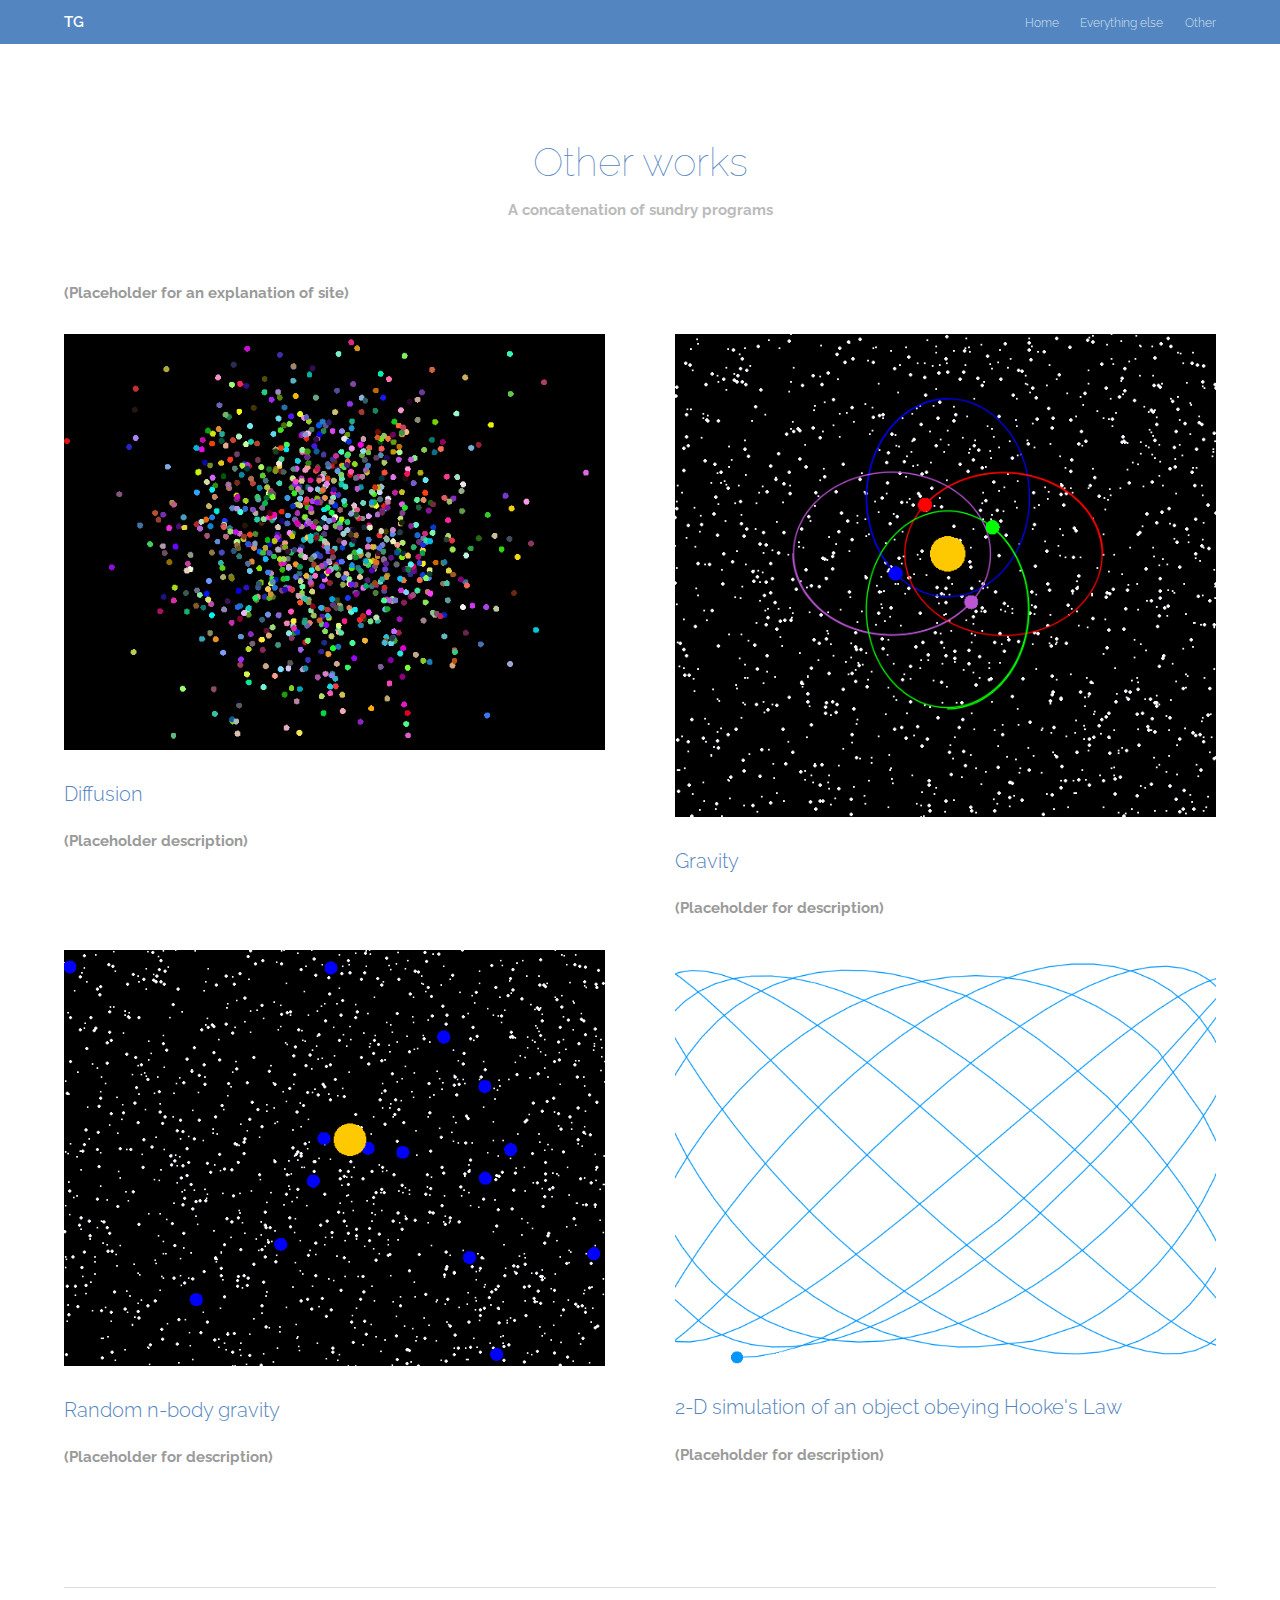
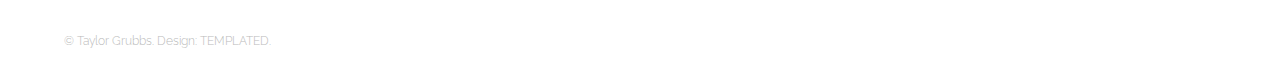
==== All.html @ 2d20ac69 "Initial commit after changing username" ====
<!DOCTYPE HTML>
<!--
	Theory by TEMPLATED
	templated.co @templatedco
	Released for free under the Creative Commons Attribution 3.0 license (templated.co/license)
-->
<html>
	<head>
		<title>TG</title>
		<meta charset="utf-8" />
		<meta name="viewport" content="width=device-width, initial-scale=1" />
		<link rel="stylesheet" href="assets/css/main.css" />
	</head>
	<body class="subpage">

		<!-- Header -->
			<header id="header">
				<div class="inner">
					<a href="index.html" class="logo">TG</a>
					<nav id="nav">
						<a href="index.html">Home</a>
						<a href="All.html">Everything else</a>
						<a href="elements.html">Other</a>
					</nav>
					<a href="#navPanel" class="navPanelToggle"><span class="fa fa-bars"></span></a>
				</div>
			</header>

		<!-- Three -->
			<section id="three" class="wrapper">
				<div class="inner">
					<header class="align-center">
						<h2>Other works</h2>
						<p>A concatenation of sundry programs</p>
					</header>
					<p>(Placeholder for an explanation of site)</p>
					<div class="flex flex-2">
						<article>
							<div class="image fit">
								<a href="diffusion/diffusion.html">
								<img src="images/diffusion.png" alt="Pic 01" />
								</a>
							</div>
							<header>
								<h3>Diffusion</h3>
							</header>
							<p>(Placeholder description)</p>
						</article>
						<article>
							<div class="image fit">
								<a href="gravity/gravity.html">
								<img src="images/gravity.png" alt="Pic 02" />
								</a>
							</div>
							<header>
								<h3>Gravity</h3>
							</header>
							<p>(Placeholder for description)</p>
						</article>
						<article>
							<div class="image fit">
								<a href="gravityV2/gravityV2.html">
								<img src="images/gravityV2.png" alt="Pic 02" />
								</a>
							</div>
							<header>
								<h3>Random n-body gravity</h3>
							</header>
							<p>(Placeholder for description)</p>
						</article>
						<article>
							<div class="image fit">
								<a href="spring/spring.html">
								<img src="images/spring.png" />
								</a>
							</div>
							<header>
								<h3>2-D simulation of an object obeying Hooke's Law</h3>
							</header>
							<p>(Placeholder for description)</p>
						</article>
					</div>
				</div>
			</section>

		<!-- Footer -->
			<footer id="footer">
				<div class="inner">
					<div class="flex">
						<div class="copyright">
							&copy; Taylor Grubbs. Design: <a href="https://templated.co">TEMPLATED</a>.
						</div>
					</div>
				</div>
			</footer>

		<!-- Scripts -->
			<script src="assets/js/jquery.min.js"></script>
			<script src="assets/js/skel.min.js"></script>
			<script src="assets/js/util.js"></script>
			<script src="assets/js/main.js"></script>

	</body>
</html>
---- assets/css/main.css ----
@charset "UTF-8";
@import url(font-awesome.min.css);
@import "https://fonts.googleapis.com/css?family=Raleway:100,300,600";

/*
	Theory by TEMPLATED
	templated.co @templatedco
	Released for free under the Creative Commons Attribution 3.0 license (templated.co/license)
*/

/* Reset */

	html, body, div, span, applet, object, iframe, h1, h2, h3, h4, h5, h6, p, blockquote, pre, a, abbr, acronym, address, big, cite, code, del, dfn, em, img, ins, kbd, q, s, samp, small, strike, strong, sub, sup, tt, var, b, u, i, center, dl, dt, dd, ol, ul, li, fieldset, form, label, legend, table, caption, tbody, tfoot, thead, tr, th, td, article, aside, canvas, details, embed, figure, figcaption, footer, header, hgroup, menu, nav, output, ruby, section, summary, time, mark, audio, video {
		margin: 0;
		padding: 0;
		border: 0;
		font-size: 100%;
		font: inherit;
		vertical-align: baseline;
	}

	article, aside, details, figcaption, figure, footer, header, hgroup, menu, nav, section {
		display: block;
	}

	body {
		line-height: 1;
	}

	ol, ul {
		list-style: none;
	}

	blockquote, q {
		quotes: none;
	}

	blockquote:before, blockquote:after, q:before, q:after {
		content: '';
		content: none;
	}

	table {
		border-collapse: collapse;
		border-spacing: 0;
	}

	body {
		-webkit-text-size-adjust: none;
	}

/* Box Model */

	*, *:before, *:after {
		-moz-box-sizing: border-box;
		-webkit-box-sizing: border-box;
		box-sizing: border-box;
	}

/* Containers */

	.container {
		margin-left: auto;
		margin-right: auto;
	}

	.container.\31 25\25 {
		width: 100%;
		max-width: 100em;
		min-width: 80em;
	}

	.container.\37 5\25 {
		width: 60em;
	}

	.container.\35 0\25 {
		width: 40em;
	}

	.container.\32 5\25 {
		width: 20em;
	}

	.container {
		width: 80em;
	}

	@media screen and (max-width: 1680px) {

		.container.\31 25\25 {
			width: 100%;
			max-width: 100em;
			min-width: 80em;
		}

		.container.\37 5\25 {
			width: 60em;
		}

		.container.\35 0\25 {
			width: 40em;
		}

		.container.\32 5\25 {
			width: 20em;
		}

		.container {
			width: 80em;
		}

	}

	@media screen and (max-width: 1280px) {

		.container.\31 25\25 {
			width: 100%;
			max-width: 81.25em;
			min-width: 65em;
		}

		.container.\37 5\25 {
			width: 48.75em;
		}

		.container.\35 0\25 {
			width: 32.5em;
		}

		.container.\32 5\25 {
			width: 16.25em;
		}

		.container {
			width: 65em;
		}

	}

	@media screen and (max-width: 980px) {

		.container.\31 25\25 {
			width: 100%;
			max-width: 112.5%;
			min-width: 90%;
		}

		.container.\37 5\25 {
			width: 67.5%;
		}

		.container.\35 0\25 {
			width: 45%;
		}

		.container.\32 5\25 {
			width: 22.5%;
		}

		.container {
			width: 90%;
		}

	}

	@media screen and (max-width: 736px) {

		.container.\31 25\25 {
			width: 100%;
			max-width: 112.5%;
			min-width: 90%;
		}

		.container.\37 5\25 {
			width: 67.5%;
		}

		.container.\35 0\25 {
			width: 45%;
		}

		.container.\32 5\25 {
			width: 22.5%;
		}

		.container {
			width: 90% !important;
		}

	}

	@media screen and (max-width: 480px) {

		.container.\31 25\25 {
			width: 100%;
			max-width: 112.5%;
			min-width: 90%;
		}

		.container.\37 5\25 {
			width: 67.5%;
		}

		.container.\35 0\25 {
			width: 45%;
		}

		.container.\32 5\25 {
			width: 22.5%;
		}

		.container {
			width: 90% !important;
		}

	}

/* Grid */

	.row {
		border-bottom: solid 1px transparent;
		-moz-box-sizing: border-box;
		-webkit-box-sizing: border-box;
		box-sizing: border-box;
	}

	.row > * {
		float: left;
		-moz-box-sizing: border-box;
		-webkit-box-sizing: border-box;
		box-sizing: border-box;
	}

	.row:after, .row:before {
		content: '';
		display: block;
		clear: both;
		height: 0;
	}

	.row.uniform > * > :first-child {
		margin-top: 0;
	}

	.row.uniform > * > :last-child {
		margin-bottom: 0;
	}

	.row.\30 \25 > * {
		padding: 0 0 0 0em;
	}

	.row.\30 \25 {
		margin: 0 0 -1px 0em;
	}

	.row.uniform.\30 \25 > * {
		padding: 0em 0 0 0em;
	}

	.row.uniform.\30 \25 {
		margin: 0em 0 -1px 0em;
	}

	.row > * {
		padding: 0 0 0 2em;
	}

	.row {
		margin: 0 0 -1px -2em;
	}

	.row.uniform > * {
		padding: 2em 0 0 2em;
	}

	.row.uniform {
		margin: -2em 0 -1px -2em;
	}

	.row.\32 00\25 > * {
		padding: 0 0 0 4em;
	}

	.row.\32 00\25 {
		margin: 0 0 -1px -4em;
	}

	.row.uniform.\32 00\25 > * {
		padding: 4em 0 0 4em;
	}

	.row.uniform.\32 00\25 {
		margin: -4em 0 -1px -4em;
	}

	.row.\31 50\25 > * {
		padding: 0 0 0 3em;
	}

	.row.\31 50\25 {
		margin: 0 0 -1px -3em;
	}

	.row.uniform.\31 50\25 > * {
		padding: 3em 0 0 3em;
	}

	.row.uniform.\31 50\25 {
		margin: -3em 0 -1px -3em;
	}

	.row.\35 0\25 > * {
		padding: 0 0 0 1em;
	}

	.row.\35 0\25 {
		margin: 0 0 -1px -1em;
	}

	.row.uniform.\35 0\25 > * {
		padding: 1em 0 0 1em;
	}

	.row.uniform.\35 0\25 {
		margin: -1em 0 -1px -1em;
	}

	.row.\32 5\25 > * {
		padding: 0 0 0 0.5em;
	}

	.row.\32 5\25 {
		margin: 0 0 -1px -0.5em;
	}

	.row.uniform.\32 5\25 > * {
		padding: 0.5em 0 0 0.5em;
	}

	.row.uniform.\32 5\25 {
		margin: -0.5em 0 -1px -0.5em;
	}

	.\31 2u, .\31 2u\24 {
		width: 100%;
		clear: none;
		margin-left: 0;
	}

	.\31 1u, .\31 1u\24 {
		width: 91.6666666667%;
		clear: none;
		margin-left: 0;
	}

	.\31 0u, .\31 0u\24 {
		width: 83.3333333333%;
		clear: none;
		margin-left: 0;
	}

	.\39 u, .\39 u\24 {
		width: 75%;
		clear: none;
		margin-left: 0;
	}

	.\38 u, .\38 u\24 {
		width: 66.6666666667%;
		clear: none;
		margin-left: 0;
	}

	.\37 u, .\37 u\24 {
		width: 58.3333333333%;
		clear: none;
		margin-left: 0;
	}

	.\36 u, .\36 u\24 {
		width: 50%;
		clear: none;
		margin-left: 0;
	}

	.\35 u, .\35 u\24 {
		width: 41.6666666667%;
		clear: none;
		margin-left: 0;
	}

	.\34 u, .\34 u\24 {
		width: 33.3333333333%;
		clear: none;
		margin-left: 0;
	}

	.\33 u, .\33 u\24 {
		width: 25%;
		clear: none;
		margin-left: 0;
	}

	.\32 u, .\32 u\24 {
		width: 16.6666666667%;
		clear: none;
		margin-left: 0;
	}

	.\31 u, .\31 u\24 {
		width: 8.3333333333%;
		clear: none;
		margin-left: 0;
	}

	.\31 2u\24 + *,
	.\31 1u\24 + *,
	.\31 0u\24 + *,
	.\39 u\24 + *,
	.\38 u\24 + *,
	.\37 u\24 + *,
	.\36 u\24 + *,
	.\35 u\24 + *,
	.\34 u\24 + *,
	.\33 u\24 + *,
	.\32 u\24 + *,
	.\31 u\24 + * {
		clear: left;
	}

	.\-11u {
		margin-left: 91.66667%;
	}

	.\-10u {
		margin-left: 83.33333%;
	}

	.\-9u {
		margin-left: 75%;
	}

	.\-8u {
		margin-left: 66.66667%;
	}

	.\-7u {
		margin-left: 58.33333%;
	}

	.\-6u {
		margin-left: 50%;
	}

	.\-5u {
		margin-left: 41.66667%;
	}

	.\-4u {
		margin-left: 33.33333%;
	}

	.\-3u {
		margin-left: 25%;
	}

	.\-2u {
		margin-left: 16.66667%;
	}

	.\-1u {
		margin-left: 8.33333%;
	}

	@media screen and (max-width: 1680px) {

		.row > * {
			padding: 0 0 0 2em;
		}

		.row {
			margin: 0 0 -1px -2em;
		}

		.row.uniform > * {
			padding: 2em 0 0 2em;
		}

		.row.uniform {
			margin: -2em 0 -1px -2em;
		}

		.row.\32 00\25 > * {
			padding: 0 0 0 4em;
		}

		.row.\32 00\25 {
			margin: 0 0 -1px -4em;
		}

		.row.uniform.\32 00\25 > * {
			padding: 4em 0 0 4em;
		}

		.row.uniform.\32 00\25 {
			margin: -4em 0 -1px -4em;
		}

		.row.\31 50\25 > * {
			padding: 0 0 0 3em;
		}

		.row.\31 50\25 {
			margin: 0 0 -1px -3em;
		}

		.row.uniform.\31 50\25 > * {
			padding: 3em 0 0 3em;
		}

		.row.uniform.\31 50\25 {
			margin: -3em 0 -1px -3em;
		}

		.row.\35 0\25 > * {
			padding: 0 0 0 1em;
		}

		.row.\35 0\25 {
			margin: 0 0 -1px -1em;
		}

		.row.uniform.\35 0\25 > * {
			padding: 1em 0 0 1em;
		}

		.row.uniform.\35 0\25 {
			margin: -1em 0 -1px -1em;
		}

		.row.\32 5\25 > * {
			padding: 0 0 0 0.5em;
		}

		.row.\32 5\25 {
			margin: 0 0 -1px -0.5em;
		}

		.row.uniform.\32 5\25 > * {
			padding: 0.5em 0 0 0.5em;
		}

		.row.uniform.\32 5\25 {
			margin: -0.5em 0 -1px -0.5em;
		}

		.\31 2u\28xlarge\29, .\31 2u\24\28xlarge\29 {
			width: 100%;
			clear: none;
			margin-left: 0;
		}

		.\31 1u\28xlarge\29, .\31 1u\24\28xlarge\29 {
			width: 91.6666666667%;
			clear: none;
			margin-left: 0;
		}

		.\31 0u\28xlarge\29, .\31 0u\24\28xlarge\29 {
			width: 83.3333333333%;
			clear: none;
			margin-left: 0;
		}

		.\39 u\28xlarge\29, .\39 u\24\28xlarge\29 {
			width: 75%;
			clear: none;
			margin-left: 0;
		}

		.\38 u\28xlarge\29, .\38 u\24\28xlarge\29 {
			width: 66.6666666667%;
			clear: none;
			margin-left: 0;
		}

		.\37 u\28xlarge\29, .\37 u\24\28xlarge\29 {
			width: 58.3333333333%;
			clear: none;
			margin-left: 0;
		}

		.\36 u\28xlarge\29, .\36 u\24\28xlarge\29 {
			width: 50%;
			clear: none;
			margin-left: 0;
		}

		.\35 u\28xlarge\29, .\35 u\24\28xlarge\29 {
			width: 41.6666666667%;
			clear: none;
			margin-left: 0;
		}

		.\34 u\28xlarge\29, .\34 u\24\28xlarge\29 {
			width: 33.3333333333%;
			clear: none;
			margin-left: 0;
		}

		.\33 u\28xlarge\29, .\33 u\24\28xlarge\29 {
			width: 25%;
			clear: none;
			margin-left: 0;
		}

		.\32 u\28xlarge\29, .\32 u\24\28xlarge\29 {
			width: 16.6666666667%;
			clear: none;
			margin-left: 0;
		}

		.\31 u\28xlarge\29, .\31 u\24\28xlarge\29 {
			width: 8.3333333333%;
			clear: none;
			margin-left: 0;
		}

		.\31 2u\24\28xlarge\29 + *,
		.\31 1u\24\28xlarge\29 + *,
		.\31 0u\24\28xlarge\29 + *,
		.\39 u\24\28xlarge\29 + *,
		.\38 u\24\28xlarge\29 + *,
		.\37 u\24\28xlarge\29 + *,
		.\36 u\24\28xlarge\29 + *,
		.\35 u\24\28xlarge\29 + *,
		.\34 u\24\28xlarge\29 + *,
		.\33 u\24\28xlarge\29 + *,
		.\32 u\24\28xlarge\29 + *,
		.\31 u\24\28xlarge\29 + * {
			clear: left;
		}

		.\-11u\28xlarge\29 {
			margin-left: 91.66667%;
		}

		.\-10u\28xlarge\29 {
			margin-left: 83.33333%;
		}

		.\-9u\28xlarge\29 {
			margin-left: 75%;
		}

		.\-8u\28xlarge\29 {
			margin-left: 66.66667%;
		}

		.\-7u\28xlarge\29 {
			margin-left: 58.33333%;
		}

		.\-6u\28xlarge\29 {
			margin-left: 50%;
		}

		.\-5u\28xlarge\29 {
			margin-left: 41.66667%;
		}

		.\-4u\28xlarge\29 {
			margin-left: 33.33333%;
		}

		.\-3u\28xlarge\29 {
			margin-left: 25%;
		}

		.\-2u\28xlarge\29 {
			margin-left: 16.66667%;
		}

		.\-1u\28xlarge\29 {
			margin-left: 8.33333%;
		}

	}

	@media screen and (max-width: 1280px) {

		.row > * {
			padding: 0 0 0 1.5em;
		}

		.row {
			margin: 0 0 -1px -1.5em;
		}

		.row.uniform > * {
			padding: 1.5em 0 0 1.5em;
		}

		.row.uniform {
			margin: -1.5em 0 -1px -1.5em;
		}

		.row.\32 00\25 > * {
			padding: 0 0 0 3em;
		}

		.row.\32 00\25 {
			margin: 0 0 -1px -3em;
		}

		.row.uniform.\32 00\25 > * {
			padding: 3em 0 0 3em;
		}

		.row.uniform.\32 00\25 {
			margin: -3em 0 -1px -3em;
		}

		.row.\31 50\25 > * {
			padding: 0 0 0 2.25em;
		}

		.row.\31 50\25 {
			margin: 0 0 -1px -2.25em;
		}

		.row.uniform.\31 50\25 > * {
			padding: 2.25em 0 0 2.25em;
		}

		.row.uniform.\31 50\25 {
			margin: -2.25em 0 -1px -2.25em;
		}

		.row.\35 0\25 > * {
			padding: 0 0 0 0.75em;
		}

		.row.\35 0\25 {
			margin: 0 0 -1px -0.75em;
		}

		.row.uniform.\35 0\25 > * {
			padding: 0.75em 0 0 0.75em;
		}

		.row.uniform.\35 0\25 {
			margin: -0.75em 0 -1px -0.75em;
		}

		.row.\32 5\25 > * {
			padding: 0 0 0 0.375em;
		}

		.row.\32 5\25 {
			margin: 0 0 -1px -0.375em;
		}

		.row.uniform.\32 5\25 > * {
			padding: 0.375em 0 0 0.375em;
		}

		.row.uniform.\32 5\25 {
			margin: -0.375em 0 -1px -0.375em;
		}

		.\31 2u\28large\29, .\31 2u\24\28large\29 {
			width: 100%;
			clear: none;
			margin-left: 0;
		}

		.\31 1u\28large\29, .\31 1u\24\28large\29 {
			width: 91.6666666667%;
			clear: none;
			margin-left: 0;
		}

		.\31 0u\28large\29, .\31 0u\24\28large\29 {
			width: 83.3333333333%;
			clear: none;
			margin-left: 0;
		}

		.\39 u\28large\29, .\39 u\24\28large\29 {
			width: 75%;
			clear: none;
			margin-left: 0;
		}

		.\38 u\28large\29, .\38 u\24\28large\29 {
			width: 66.6666666667%;
			clear: none;
			margin-left: 0;
		}

		.\37 u\28large\29, .\37 u\24\28large\29 {
			width: 58.3333333333%;
			clear: none;
			margin-left: 0;
		}

		.\36 u\28large\29, .\36 u\24\28large\29 {
			width: 50%;
			clear: none;
			margin-left: 0;
		}

		.\35 u\28large\29, .\35 u\24\28large\29 {
			width: 41.6666666667%;
			clear: none;
			margin-left: 0;
		}

		.\34 u\28large\29, .\34 u\24\28large\29 {
			width: 33.3333333333%;
			clear: none;
			margin-left: 0;
		}

		.\33 u\28large\29, .\33 u\24\28large\29 {
			width: 25%;
			clear: none;
			margin-left: 0;
		}

		.\32 u\28large\29, .\32 u\24\28large\29 {
			width: 16.6666666667%;
			clear: none;
			margin-left: 0;
		}

		.\31 u\28large\29, .\31 u\24\28large\29 {
			width: 8.3333333333%;
			clear: none;
			margin-left: 0;
		}

		.\31 2u\24\28large\29 + *,
		.\31 1u\24\28large\29 + *,
		.\31 0u\24\28large\29 + *,
		.\39 u\24\28large\29 + *,
		.\38 u\24\28large\29 + *,
		.\37 u\24\28large\29 + *,
		.\36 u\24\28large\29 + *,
		.\35 u\24\28large\29 + *,
		.\34 u\24\28large\29 + *,
		.\33 u\24\28large\29 + *,
		.\32 u\24\28large\29 + *,
		.\31 u\24\28large\29 + * {
			clear: left;
		}

		.\-11u\28large\29 {
			margin-left: 91.66667%;
		}

		.\-10u\28large\29 {
			margin-left: 83.33333%;
		}

		.\-9u\28large\29 {
			margin-left: 75%;
		}

		.\-8u\28large\29 {
			margin-left: 66.66667%;
		}

		.\-7u\28large\29 {
			margin-left: 58.33333%;
		}

		.\-6u\28large\29 {
			margin-left: 50%;
		}

		.\-5u\28large\29 {
			margin-left: 41.66667%;
		}

		.\-4u\28large\29 {
			margin-left: 33.33333%;
		}

		.\-3u\28large\29 {
			margin-left: 25%;
		}

		.\-2u\28large\29 {
			margin-left: 16.66667%;
		}

		.\-1u\28large\29 {
			margin-left: 8.33333%;
		}

	}

	@media screen and (max-width: 980px) {

		.row > * {
			padding: 0 0 0 1.5em;
		}

		.row {
			margin: 0 0 -1px -1.5em;
		}

		.row.uniform > * {
			padding: 1.5em 0 0 1.5em;
		}

		.row.uniform {
			margin: -1.5em 0 -1px -1.5em;
		}

		.row.\32 00\25 > * {
			padding: 0 0 0 3em;
		}

		.row.\32 00\25 {
			margin: 0 0 -1px -3em;
		}

		.row.uniform.\32 00\25 > * {
			padding: 3em 0 0 3em;
		}

		.row.uniform.\32 00\25 {
			margin: -3em 0 -1px -3em;
		}

		.row.\31 50\25 > * {
			padding: 0 0 0 2.25em;
		}

		.row.\31 50\25 {
			margin: 0 0 -1px -2.25em;
		}

		.row.uniform.\31 50\25 > * {
			padding: 2.25em 0 0 2.25em;
		}

		.row.uniform.\31 50\25 {
			margin: -2.25em 0 -1px -2.25em;
		}

		.row.\35 0\25 > * {
			padding: 0 0 0 0.75em;
		}

		.row.\35 0\25 {
			margin: 0 0 -1px -0.75em;
		}

		.row.uniform.\35 0\25 > * {
			padding: 0.75em 0 0 0.75em;
		}

		.row.uniform.\35 0\25 {
			margin: -0.75em 0 -1px -0.75em;
		}

		.row.\32 5\25 > * {
			padding: 0 0 0 0.375em;
		}

		.row.\32 5\25 {
			margin: 0 0 -1px -0.375em;
		}

		.row.uniform.\32 5\25 > * {
			padding: 0.375em 0 0 0.375em;
		}

		.row.uniform.\32 5\25 {
			margin: -0.375em 0 -1px -0.375em;
		}

		.\31 2u\28medium\29, .\31 2u\24\28medium\29 {
			width: 100%;
			clear: none;
			margin-left: 0;
		}

		.\31 1u\28medium\29, .\31 1u\24\28medium\29 {
			width: 91.6666666667%;
			clear: none;
			margin-left: 0;
		}

		.\31 0u\28medium\29, .\31 0u\24\28medium\29 {
			width: 83.3333333333%;
			clear: none;
			margin-left: 0;
		}

		.\39 u\28medium\29, .\39 u\24\28medium\29 {
			width: 75%;
			clear: none;
			margin-left: 0;
		}

		.\38 u\28medium\29, .\38 u\24\28medium\29 {
			width: 66.6666666667%;
			clear: none;
			margin-left: 0;
		}

		.\37 u\28medium\29, .\37 u\24\28medium\29 {
			width: 58.3333333333%;
			clear: none;
			margin-left: 0;
		}

		.\36 u\28medium\29, .\36 u\24\28medium\29 {
			width: 50%;
			clear: none;
			margin-left: 0;
		}

		.\35 u\28medium\29, .\35 u\24\28medium\29 {
			width: 41.6666666667%;
			clear: none;
			margin-left: 0;
		}

		.\34 u\28medium\29, .\34 u\24\28medium\29 {
			width: 33.3333333333%;
			clear: none;
			margin-left: 0;
		}

		.\33 u\28medium\29, .\33 u\24\28medium\29 {
			width: 25%;
			clear: none;
			margin-left: 0;
		}

		.\32 u\28medium\29, .\32 u\24\28medium\29 {
			width: 16.6666666667%;
			clear: none;
			margin-left: 0;
		}

		.\31 u\28medium\29, .\31 u\24\28medium\29 {
			width: 8.3333333333%;
			clear: none;
			margin-left: 0;
		}

		.\31 2u\24\28medium\29 + *,
		.\31 1u\24\28medium\29 + *,
		.\31 0u\24\28medium\29 + *,
		.\39 u\24\28medium\29 + *,
		.\38 u\24\28medium\29 + *,
		.\37 u\24\28medium\29 + *,
		.\36 u\24\28medium\29 + *,
		.\35 u\24\28medium\29 + *,
		.\34 u\24\28medium\29 + *,
		.\33 u\24\28medium\29 + *,
		.\32 u\24\28medium\29 + *,
		.\31 u\24\28medium\29 + * {
			clear: left;
		}

		.\-11u\28medium\29 {
			margin-left: 91.66667%;
		}

		.\-10u\28medium\29 {
			margin-left: 83.33333%;
		}

		.\-9u\28medium\29 {
			margin-left: 75%;
		}

		.\-8u\28medium\29 {
			margin-left: 66.66667%;
		}

		.\-7u\28medium\29 {
			margin-left: 58.33333%;
		}

		.\-6u\28medium\29 {
			margin-left: 50%;
		}

		.\-5u\28medium\29 {
			margin-left: 41.66667%;
		}

		.\-4u\28medium\29 {
			margin-left: 33.33333%;
		}

		.\-3u\28medium\29 {
			margin-left: 25%;
		}

		.\-2u\28medium\29 {
			margin-left: 16.66667%;
		}

		.\-1u\28medium\29 {
			margin-left: 8.33333%;
		}

	}

	@media screen and (max-width: 736px) {

		.row > * {
			padding: 0 0 0 1.25em;
		}

		.row {
			margin: 0 0 -1px -1.25em;
		}

		.row.uniform > * {
			padding: 1.25em 0 0 1.25em;
		}

		.row.uniform {
			margin: -1.25em 0 -1px -1.25em;
		}

		.row.\32 00\25 > * {
			padding: 0 0 0 2.5em;
		}

		.row.\32 00\25 {
			margin: 0 0 -1px -2.5em;
		}

		.row.uniform.\32 00\25 > * {
			padding: 2.5em 0 0 2.5em;
		}

		.row.uniform.\32 00\25 {
			margin: -2.5em 0 -1px -2.5em;
		}

		.row.\31 50\25 > * {
			padding: 0 0 0 1.875em;
		}

		.row.\31 50\25 {
			margin: 0 0 -1px -1.875em;
		}

		.row.uniform.\31 50\25 > * {
			padding: 1.875em 0 0 1.875em;
		}

		.row.uniform.\31 50\25 {
			margin: -1.875em 0 -1px -1.875em;
		}

		.row.\35 0\25 > * {
			padding: 0 0 0 0.625em;
		}

		.row.\35 0\25 {
			margin: 0 0 -1px -0.625em;
		}

		.row.uniform.\35 0\25 > * {
			padding: 0.625em 0 0 0.625em;
		}

		.row.uniform.\35 0\25 {
			margin: -0.625em 0 -1px -0.625em;
		}

		.row.\32 5\25 > * {
			padding: 0 0 0 0.3125em;
		}

		.row.\32 5\25 {
			margin: 0 0 -1px -0.3125em;
		}

		.row.uniform.\32 5\25 > * {
			padding: 0.3125em 0 0 0.3125em;
		}

		.row.uniform.\32 5\25 {
			margin: -0.3125em 0 -1px -0.3125em;
		}

		.\31 2u\28small\29, .\31 2u\24\28small\29 {
			width: 100%;
			clear: none;
			margin-left: 0;
		}

		.\31 1u\28small\29, .\31 1u\24\28small\29 {
			width: 91.6666666667%;
			clear: none;
			margin-left: 0;
		}

		.\31 0u\28small\29, .\31 0u\24\28small\29 {
			width: 83.3333333333%;
			clear: none;
			margin-left: 0;
		}

		.\39 u\28small\29, .\39 u\24\28small\29 {
			width: 75%;
			clear: none;
			margin-left: 0;
		}

		.\38 u\28small\29, .\38 u\24\28small\29 {
			width: 66.6666666667%;
			clear: none;
			margin-left: 0;
		}

		.\37 u\28small\29, .\37 u\24\28small\29 {
			width: 58.3333333333%;
			clear: none;
			margin-left: 0;
		}

		.\36 u\28small\29, .\36 u\24\28small\29 {
			width: 50%;
			clear: none;
			margin-left: 0;
		}

		.\35 u\28small\29, .\35 u\24\28small\29 {
			width: 41.6666666667%;
			clear: none;
			margin-left: 0;
		}

		.\34 u\28small\29, .\34 u\24\28small\29 {
			width: 33.3333333333%;
			clear: none;
			margin-left: 0;
		}

		.\33 u\28small\29, .\33 u\24\28small\29 {
			width: 25%;
			clear: none;
			margin-left: 0;
		}

		.\32 u\28small\29, .\32 u\24\28small\29 {
			width: 16.6666666667%;
			clear: none;
			margin-left: 0;
		}

		.\31 u\28small\29, .\31 u\24\28small\29 {
			width: 8.3333333333%;
			clear: none;
			margin-left: 0;
		}

		.\31 2u\24\28small\29 + *,
		.\31 1u\24\28small\29 + *,
		.\31 0u\24\28small\29 + *,
		.\39 u\24\28small\29 + *,
		.\38 u\24\28small\29 + *,
		.\37 u\24\28small\29 + *,
		.\36 u\24\28small\29 + *,
		.\35 u\24\28small\29 + *,
		.\34 u\24\28small\29 + *,
		.\33 u\24\28small\29 + *,
		.\32 u\24\28small\29 + *,
		.\31 u\24\28small\29 + * {
			clear: left;
		}

		.\-11u\28small\29 {
			margin-left: 91.66667%;
		}

		.\-10u\28small\29 {
			margin-left: 83.33333%;
		}

		.\-9u\28small\29 {
			margin-left: 75%;
		}

		.\-8u\28small\29 {
			margin-left: 66.66667%;
		}

		.\-7u\28small\29 {
			margin-left: 58.33333%;
		}

		.\-6u\28small\29 {
			margin-left: 50%;
		}

		.\-5u\28small\29 {
			margin-left: 41.66667%;
		}

		.\-4u\28small\29 {
			margin-left: 33.33333%;
		}

		.\-3u\28small\29 {
			margin-left: 25%;
		}

		.\-2u\28small\29 {
			margin-left: 16.66667%;
		}

		.\-1u\28small\29 {
			margin-left: 8.33333%;
		}

	}

	@media screen and (max-width: 480px) {

		.row > * {
			padding: 0 0 0 1.25em;
		}

		.row {
			margin: 0 0 -1px -1.25em;
		}

		.row.uniform > * {
			padding: 1.25em 0 0 1.25em;
		}

		.row.uniform {
			margin: -1.25em 0 -1px -1.25em;
		}

		.row.\32 00\25 > * {
			padding: 0 0 0 2.5em;
		}

		.row.\32 00\25 {
			margin: 0 0 -1px -2.5em;
		}

		.row.uniform.\32 00\25 > * {
			padding: 2.5em 0 0 2.5em;
		}

		.row.uniform.\32 00\25 {
			margin: -2.5em 0 -1px -2.5em;
		}

		.row.\31 50\25 > * {
			padding: 0 0 0 1.875em;
		}

		.row.\31 50\25 {
			margin: 0 0 -1px -1.875em;
		}

		.row.uniform.\31 50\25 > * {
			padding: 1.875em 0 0 1.875em;
		}

		.row.uniform.\31 50\25 {
			margin: -1.875em 0 -1px -1.875em;
		}

		.row.\35 0\25 > * {
			padding: 0 0 0 0.625em;
		}

		.row.\35 0\25 {
			margin: 0 0 -1px -0.625em;
		}

		.row.uniform.\35 0\25 > * {
			padding: 0.625em 0 0 0.625em;
		}

		.row.uniform.\35 0\25 {
			margin: -0.625em 0 -1px -0.625em;
		}

		.row.\32 5\25 > * {
			padding: 0 0 0 0.3125em;
		}

		.row.\32 5\25 {
			margin: 0 0 -1px -0.3125em;
		}

		.row.uniform.\32 5\25 > * {
			padding: 0.3125em 0 0 0.3125em;
		}

		.row.uniform.\32 5\25 {
			margin: -0.3125em 0 -1px -0.3125em;
		}

		.\31 2u\28xsmall\29, .\31 2u\24\28xsmall\29 {
			width: 100%;
			clear: none;
			margin-left: 0;
		}

		.\31 1u\28xsmall\29, .\31 1u\24\28xsmall\29 {
			width: 91.6666666667%;
			clear: none;
			margin-left: 0;
		}

		.\31 0u\28xsmall\29, .\31 0u\24\28xsmall\29 {
			width: 83.3333333333%;
			clear: none;
			margin-left: 0;
		}

		.\39 u\28xsmall\29, .\39 u\24\28xsmall\29 {
			width: 75%;
			clear: none;
			margin-left: 0;
		}

		.\38 u\28xsmall\29, .\38 u\24\28xsmall\29 {
			width: 66.6666666667%;
			clear: none;
			margin-left: 0;
		}

		.\37 u\28xsmall\29, .\37 u\24\28xsmall\29 {
			width: 58.3333333333%;
			clear: none;
			margin-left: 0;
		}

		.\36 u\28xsmall\29, .\36 u\24\28xsmall\29 {
			width: 50%;
			clear: none;
			margin-left: 0;
		}

		.\35 u\28xsmall\29, .\35 u\24\28xsmall\29 {
			width: 41.6666666667%;
			clear: none;
			margin-left: 0;
		}

		.\34 u\28xsmall\29, .\34 u\24\28xsmall\29 {
			width: 33.3333333333%;
			clear: none;
			margin-left: 0;
		}

		.\33 u\28xsmall\29, .\33 u\24\28xsmall\29 {
			width: 25%;
			clear: none;
			margin-left: 0;
		}

		.\32 u\28xsmall\29, .\32 u\24\28xsmall\29 {
			width: 16.6666666667%;
			clear: none;
			margin-left: 0;
		}

		.\31 u\28xsmall\29, .\31 u\24\28xsmall\29 {
			width: 8.3333333333%;
			clear: none;
			margin-left: 0;
		}

		.\31 2u\24\28xsmall\29 + *,
		.\31 1u\24\28xsmall\29 + *,
		.\31 0u\24\28xsmall\29 + *,
		.\39 u\24\28xsmall\29 + *,
		.\38 u\24\28xsmall\29 + *,
		.\37 u\24\28xsmall\29 + *,
		.\36 u\24\28xsmall\29 + *,
		.\35 u\24\28xsmall\29 + *,
		.\34 u\24\28xsmall\29 + *,
		.\33 u\24\28xsmall\29 + *,
		.\32 u\24\28xsmall\29 + *,
		.\31 u\24\28xsmall\29 + * {
			clear: left;
		}

		.\-11u\28xsmall\29 {
			margin-left: 91.66667%;
		}

		.\-10u\28xsmall\29 {
			margin-left: 83.33333%;
		}

		.\-9u\28xsmall\29 {
			margin-left: 75%;
		}

		.\-8u\28xsmall\29 {
			margin-left: 66.66667%;
		}

		.\-7u\28xsmall\29 {
			margin-left: 58.33333%;
		}

		.\-6u\28xsmall\29 {
			margin-left: 50%;
		}

		.\-5u\28xsmall\29 {
			margin-left: 41.66667%;
		}

		.\-4u\28xsmall\29 {
			margin-left: 33.33333%;
		}

		.\-3u\28xsmall\29 {
			margin-left: 25%;
		}

		.\-2u\28xsmall\29 {
			margin-left: 16.66667%;
		}

		.\-1u\28xsmall\29 {
			margin-left: 8.33333%;
		}

	}

/* Basic */

	@-ms-viewport {
		width: device-width;
	}

	body {
		-ms-overflow-style: scrollbar;
	}

	@media screen and (max-width: 480px) {

		html, body {
			min-width: 320px;
		}

	}

	body {
		background: #fff;
	}

		body.is-loading *, body.is-loading *:before, body.is-loading *:after {
			-moz-animation: none !important;
			-webkit-animation: none !important;
			-ms-animation: none !important;
			animation: none !important;
			-moz-transition: none !important;
			-webkit-transition: none !important;
			-ms-transition: none !important;
			transition: none !important;
		}

/* Type */

	body, input, select, textarea {
		color: #9a9a9a;
		font-family: "Raleway", Arial, Helvetica, sans-serif;
		font-size: 13pt;
		font-weight: 300;
		line-height: 1.65;
	}

		@media screen and (max-width: 1680px) {

			body, input, select, textarea {
				font-size: 11pt;
			}

		}

		@media screen and (max-width: 1280px) {

			body, input, select, textarea {
				font-size: 11pt;
			}

		}

		@media screen and (max-width: 980px) {

			body, input, select, textarea {
				font-size: 12pt;
			}

		}

		@media screen and (max-width: 736px) {

			body, input, select, textarea {
				font-size: 12pt;
			}

		}

		@media screen and (max-width: 480px) {

			body, input, select, textarea {
				font-size: 12pt;
			}

		}

	a {
		color: #5385c1;
		text-decoration: underline;
	}

		a:hover {
			text-decoration: none;
		}

	strong, b {
		color: #555;
		font-weight: 600;
	}

	em, i {
		font-style: italic;
	}

	p {
		margin: 0 0 2em 0;
		font-weight:bold;
	}

	h1, h2, h3, h4, h5, h6 {
		color: #5385c1;
		font-weight: 300;
		line-height: 1.5;
		margin: 0 0 1em 0;
	}

		h1 a, h2 a, h3 a, h4 a, h5 a, h6 a {
			color: inherit;
			text-decoration: none;
		}

	h2 {
		font-size: 1.75em;
		font-weight: 100;
	}

	h3 {
		font-size: 1.35em;
	}

	h4 {
		font-size: 1.1em;
	}

	h5 {
		font-size: 0.9em;
	}

	h6 {
		font-size: 0.7em;
	}

	sub {
		font-size: 0.8em;
		position: relative;
		top: 0.5em;
	}

	sup {
		font-size: 0.8em;
		position: relative;
		top: -0.5em;
	}

	blockquote {
		border-left: solid 4px #dbdbdb;
		font-style: italic;
		margin: 0 0 2em 0;
		padding: 0.5em 0 0.5em 2em;
	}

	code {
		background: rgba(144, 144, 144, 0.075);
		border-radius: 0;
		border: solid 1px #dbdbdb;
		font-family: "Courier New", monospace;
		font-size: 0.9em;
		margin: 0 0.25em;
		padding: 0.25em 0.65em;
	}

	pre {
		-webkit-overflow-scrolling: touch;
		font-family: "Courier New", monospace;
		font-size: 0.9em;
		margin: 0 0 2em 0;
	}

		pre code {
			display: block;
			line-height: 1.75;
			padding: 1em 1.5em;
			overflow-x: auto;
		}

	hr {
		border: 0;
		border-bottom: solid 1px #dbdbdb;
		margin: 2em 0;
	}

		hr.major {
			margin: 3em 0;
		}

	.align-left {
		text-align: left;
	}

	.align-center {
		text-align: center;
	}

	.align-right {
		text-align: right;
	}

	.inner {
		max-width: 75em;
		margin: 0 auto;
	}

		@media screen and (max-width: 1280px) {

			.inner {
				max-width: 90%;
			}

		}

		@media screen and (max-width: 480px) {

			.inner {
				max-width: 85%;
			}

		}

/* Section/Article */

	section.special, article.special {
		text-align: center;
	}

		section.special article, article.special article {
			text-align: left;
		}

	section.wrapper, article.wrapper {
		padding: 6em 0;
	}

		section.wrapper header, article.wrapper header {
			margin-bottom: 4em;
		}

			section.wrapper header h2, article.wrapper header h2 {
				font-size: 2.75em;
				margin: 0 0 .5em 0;
			}

			section.wrapper header p, article.wrapper header p {
				font-size: 1em;
			}

		section.wrapper article header, article.wrapper article header {
			margin: 0;
		}

		section.wrapper.style1, article.wrapper.style1 {
			background: #5385c1;
			color: #bacee6;
		}

			section.wrapper.style1 header h2, article.wrapper.style1 header h2 {
				color: #fff;
			}

			section.wrapper.style1 header p, article.wrapper.style1 header p {
				color: #bacee6;
			}

			section.wrapper.style1 h3, article.wrapper.style1 h3 {
				color: #FFF;
			}

		@media screen and (max-width: 980px) {

			section.wrapper, article.wrapper {
				padding: 2em 0;
			}

		}

		@media screen and (max-width: 736px) {

			section.wrapper header, article.wrapper header {
				margin-bottom: 2em;
			}

				section.wrapper header h2, article.wrapper header h2 {
					font-size: 2em;
				}

				section.wrapper header p, article.wrapper header p {
					font-size: .9em;
				}

		}

		@media screen and (max-width: 480px) {

			section.wrapper, article.wrapper {
				text-align: center;
			}

				section.wrapper article, article.wrapper article {
					text-align: center;
				}

		}

	header p {
		color: #bbb;
		position: relative;
		margin: 0 0 1.5em 0;
	}

	header h2 + p {
		font-size: 1.25em;
		margin-top: -1em;
	}

	header h3 + p {
		font-size: 1.1em;
		margin-top: -0.8em;
	}

	header h4 + p,
	header h5 + p,
	header h6 + p {
		font-size: 0.9em;
		margin-top: -0.6em;
	}

/* Flex */

	.flex {
		display: -ms-flexbox;
		-ms-flex-wrap: wrap;
		-ms-flex-pack: justify;
		display: -moz-flex;
		display: -webkit-flex;
		display: -ms-flex;
		display: flex;
		-moz-flex-wrap: wrap;
		-webkit-flex-wrap: wrap;
		-ms-flex-wrap: wrap;
		flex-wrap: wrap;
		-moz-justify-content: space-between;
		-webkit-justify-content: space-between;
		-ms-justify-content: space-between;
		justify-content: space-between;
	}

		.flex.flex-2 article {
			width: 47%;
		}

		.flex.flex-3 article {
			position: relative;
			width: 28%;
		}

			.flex.flex-3 article:before {
				content: '';
				position: absolute;
				width: 100%;
				height: 100%;
				right: -2em;
				top: 0;
				border-right: 1px solid #dbdbdb;
				pointer-events: none;
			}

			.flex.flex-3 article:last-child:before {
				border: none;
			}

		.flex.flex-4 .box {
			width: 21%;
		}

		@media screen and (max-width: 980px) {

			.flex.flex-2 article {
				width: 100%;
				margin-bottom: 3em;
			}

				.flex.flex-2 article:last-child {
					margin-bottom: 0;
				}

			.flex.flex-3 {
				-moz-flex-direction: column;
				-webkit-flex-direction: column;
				-ms-flex-direction: column;
				flex-direction: column;
			}

				.flex.flex-3 article {
					width: 100%;
					border-bottom: 1px solid #dbdbdb;
					padding-bottom: 2.5em;
					margin-bottom: 3em;
				}

					.flex.flex-3 article:last-child {
						border: none;
						padding-bottom: 0;
						margin: 0 0 1em 0;
					}

					.flex.flex-3 article:before {
						display: none;
					}

			.flex.flex-4 .box {
				width: 47%;
			}

		}

		@media screen and (max-width: 480px) {

			.flex.flex-4 .box {
				width: 100%;
			}

		}

/* Form */

	form {
		margin: 0 0 2em 0;
	}

	label {
		color: #555;
		display: block;
		font-size: 0.9em;
		font-weight: 600;
		margin: 0 0 1em 0;
	}

	input[type="text"],
	input[type="password"],
	input[type="email"],
	input[type="tel"],
	select,
	textarea {
		-moz-appearance: none;
		-webkit-appearance: none;
		-ms-appearance: none;
		appearance: none;
		background: rgba(144, 144, 144, 0.075);
		border-radius: 0;
		border: none;
		border: solid 1px #dbdbdb;
		color: inherit;
		display: block;
		outline: 0;
		padding: 0 1em;
		text-decoration: none;
		width: 100%;
	}

		input[type="text"]:invalid,
		input[type="password"]:invalid,
		input[type="email"]:invalid,
		input[type="tel"]:invalid,
		select:invalid,
		textarea:invalid {
			box-shadow: none;
		}

		input[type="text"]:focus,
		input[type="password"]:focus,
		input[type="email"]:focus,
		input[type="tel"]:focus,
		select:focus,
		textarea:focus {
			border-color: #5385c1;
			box-shadow: 0 0 0 1px #5385c1;
		}

	.select-wrapper {
		text-decoration: none;
		display: block;
		position: relative;
	}

		.select-wrapper:before {
			content: "";
			-moz-osx-font-smoothing: grayscale;
			-webkit-font-smoothing: antialiased;
			font-family: FontAwesome;
			font-style: normal;
			font-weight: normal;
			text-transform: none !important;
		}

		.select-wrapper:before {
			color: #dbdbdb;
			display: block;
			height: 2.75em;
			line-height: 2.75em;
			pointer-events: none;
			position: absolute;
			right: 0;
			text-align: center;
			top: 0;
			width: 2.75em;
		}

		.select-wrapper select::-ms-expand {
			display: none;
		}

	input[type="text"],
	input[type="password"],
	input[type="email"],
	select {
		height: 2.75em;
	}

	textarea {
		padding: 0.75em 1em;
	}

	input[type="checkbox"],
	input[type="radio"] {
		-moz-appearance: none;
		-webkit-appearance: none;
		-ms-appearance: none;
		appearance: none;
		display: block;
		float: left;
		margin-right: -2em;
		opacity: 0;
		width: 1em;
		z-index: -1;
	}

		input[type="checkbox"] + label,
		input[type="radio"] + label {
			text-decoration: none;
			color: #9a9a9a;
			cursor: pointer;
			display: inline-block;
			font-size: 1em;
			font-weight: 300;
			padding-left: 2.4em;
			padding-right: 0.75em;
			position: relative;
		}

			input[type="checkbox"] + label:before,
			input[type="radio"] + label:before {
				-moz-osx-font-smoothing: grayscale;
				-webkit-font-smoothing: antialiased;
				font-family: FontAwesome;
				font-style: normal;
				font-weight: normal;
				text-transform: none !important;
			}

			input[type="checkbox"] + label:before,
			input[type="radio"] + label:before {
				background: rgba(144, 144, 144, 0.075);
				border-radius: 0;
				border: solid 1px #dbdbdb;
				content: '';
				display: inline-block;
				height: 1.65em;
				left: 0;
				line-height: 1.58125em;
				position: absolute;
				text-align: center;
				top: 0;
				width: 1.65em;
			}

		input[type="checkbox"]:checked + label:before,
		input[type="radio"]:checked + label:before {
			background: #5a5a5a;
			border-color: #5a5a5a;
			color: #ffffff;
			content: '\f00c';
		}

		input[type="checkbox"]:focus + label:before,
		input[type="radio"]:focus + label:before {
			border-color: #5385c1;
			box-shadow: 0 0 0 1px #5385c1;
		}

	input[type="checkbox"] + label:before {
		border-radius: 0;
	}

	input[type="radio"] + label:before {
		border-radius: 100%;
	}

	::-webkit-input-placeholder {
		color: #bbb !important;
		opacity: 1.0;
	}

	:-moz-placeholder {
		color: #bbb !important;
		opacity: 1.0;
	}

	::-moz-placeholder {
		color: #bbb !important;
		opacity: 1.0;
	}

	:-ms-input-placeholder {
		color: #bbb !important;
		opacity: 1.0;
	}

	.formerize-placeholder {
		color: #bbb !important;
		opacity: 1.0;
	}

/* Box */

	.box {
		border: solid 1px #dbdbdb;
		margin-bottom: 2em;
		padding: 1.5em;
	}

		.box > :last-child,
		.box > :last-child > :last-child,
		.box > :last-child > :last-child > :last-child {
			margin-bottom: 0;
		}

		.box.alt {
			border: 0;
			border-radius: 0;
			padding: 0;
		}

		.box.person {
			border: solid 1px rgba(255, 255, 255, 0.25);
			padding: 3em 1.5em;
		}

			.box.person h3 {
				margin: 0;
			}

			.box.person .image {
				margin-bottom: 1em;
			}

				.box.person .image img {
					max-width: 100%;
				}

/* Icon */

	.icon {
		text-decoration: none;
		border-bottom: none;
		position: relative;
	}

		.icon:before {
			-moz-osx-font-smoothing: grayscale;
			-webkit-font-smoothing: antialiased;
			font-family: FontAwesome;
			font-style: normal;
			font-weight: normal;
			text-transform: none !important;
		}

		.icon > .label {
			display: none;
		}

/* Image */

	.image {
		border-radius: 0;
		border: 0;
		display: inline-block;
		position: relative;
	}

		.image img {
			border-radius: 0;
			display: block;
		}

		.image.left, .image.right {
			max-width: 40%;
		}

			.image.left img, .image.right img {
				width: 100%;
			}

		.image.round img {
			border-radius: 100%;
		}

		.image.left {
			float: left;
			padding: 0 1.5em 1em 0;
			top: 0.25em;
		}

		.image.right {
			float: right;
			padding: 0 0 1em 1.5em;
			top: 0.25em;
		}

		.image.fit {
			display: block;
			margin: 0 0 2em 0;
			width: 100%;
		}

			.image.fit img {
				width: 100%;
			}

		.image.main {
			display: block;
			margin: 0 0 3em 0;
			width: 100%;
		}

			.image.main img {
				width: 100%;
			}

/* List */

	ol {
		list-style: decimal;
		margin: 0 0 2em 0;
		padding-left: 1.25em;
	}

		ol li {
			padding-left: 0.25em;
		}

	ul {
		list-style: disc;
		margin: 0 0 2em 0;
		padding-left: 1em;
	}

		ul li {
			padding-left: 0.5em;
		}

		ul.alt {
			list-style: none;
			padding-left: 0;
		}

			ul.alt li {
				border-top: solid 1px #dbdbdb;
				padding: 0.5em 0;
			}

				ul.alt li:first-child {
					border-top: 0;
					padding-top: 0;
				}

		ul.icons {
			cursor: default;
			list-style: none;
			padding-left: 0;
		}

			ul.icons li {
				display: inline-block;
				padding: 0 1em 0 0;
			}

				ul.icons li:last-child {
					padding-right: 0;
				}

				ul.icons li .icon:before {
					font-size: 2em;
				}

		ul.actions {
			cursor: default;
			list-style: none;
			padding-left: 0;
		}

			ul.actions li {
				display: inline-block;
				padding: 0 1em 0 0;
				vertical-align: middle;
			}

				ul.actions li:last-child {
					padding-right: 0;
				}

			ul.actions.small li {
				padding: 0 0.5em 0 0;
			}

			ul.actions.vertical li {
				display: block;
				padding: 1em 0 0 0;
			}

				ul.actions.vertical li:first-child {
					padding-top: 0;
				}

				ul.actions.vertical li > * {
					margin-bottom: 0;
				}

			ul.actions.vertical.small li {
				padding: 0.5em 0 0 0;
			}

				ul.actions.vertical.small li:first-child {
					padding-top: 0;
				}

			ul.actions.fit {
				display: table;
				margin-left: -1em;
				padding: 0;
				table-layout: fixed;
				width: calc(100% + 1em);
			}

				ul.actions.fit li {
					display: table-cell;
					padding: 0 0 0 1em;
				}

					ul.actions.fit li > * {
						margin-bottom: 0;
					}

				ul.actions.fit.small {
					margin-left: -0.5em;
					width: calc(100% + 0.5em);
				}

					ul.actions.fit.small li {
						padding: 0 0 0 0.5em;
					}

			@media screen and (max-width: 480px) {

				ul.actions {
					margin: 0 0 2em 0;
				}

					ul.actions li {
						padding: 1em 0 0 0;
						display: block;
						text-align: center;
						width: 100%;
					}

						ul.actions li:first-child {
							padding-top: 0;
						}

						ul.actions li > * {
							width: 100%;
							margin: 0 !important;
						}

							ul.actions li > *.icon:before {
								margin-left: -2em;
							}

					ul.actions.small li {
						padding: 0.5em 0 0 0;
					}

						ul.actions.small li:first-child {
							padding-top: 0;
						}

			}

	dl {
		margin: 0 0 2em 0;
	}

		dl dt {
			display: block;
			font-weight: 600;
			margin: 0 0 1em 0;
		}

		dl dd {
			margin-left: 2em;
		}

/* Table */

	.table-wrapper {
		-webkit-overflow-scrolling: touch;
		overflow-x: auto;
	}

	table {
		margin: 0 0 2em 0;
		width: 100%;
	}

		table tbody tr {
			border: solid 1px #dbdbdb;
			border-left: 0;
			border-right: 0;
		}

			table tbody tr:nth-child(2n + 1) {
				background-color: rgba(144, 144, 144, 0.075);
			}

		table td {
			padding: 0.75em 0.75em;
		}

		table th {
			color: #555;
			font-size: 0.9em;
			font-weight: 600;
			padding: 0 0.75em 0.75em 0.75em;
			text-align: left;
		}

		table thead {
			border-bottom: solid 2px #dbdbdb;
		}

		table tfoot {
			border-top: solid 2px #dbdbdb;
		}

		table.alt {
			border-collapse: separate;
		}

			table.alt tbody tr td {
				border: solid 1px #dbdbdb;
				border-left-width: 0;
				border-top-width: 0;
			}

				table.alt tbody tr td:first-child {
					border-left-width: 1px;
				}

			table.alt tbody tr:first-child td {
				border-top-width: 1px;
			}

			table.alt thead {
				border-bottom: 0;
			}

			table.alt tfoot {
				border-top: 0;
			}

/* Button */

	input[type="submit"],
	input[type="reset"],
	input[type="button"],
	button,
	.button {
		-moz-appearance: none;
		-webkit-appearance: none;
		-ms-appearance: none;
		appearance: none;
		-moz-transition: background-color 0.2s ease-in-out, color 0.2s ease-in-out;
		-webkit-transition: background-color 0.2s ease-in-out, color 0.2s ease-in-out;
		-ms-transition: background-color 0.2s ease-in-out, color 0.2s ease-in-out;
		transition: background-color 0.2s ease-in-out, color 0.2s ease-in-out;
		background-color: #5a5a5a;
		border-radius: 0;
		border: 0;
		color: #ffffff !important;
		cursor: pointer;
		display: inline-block;
		font-weight: 600;
		height: 2.85em;
		line-height: 2.95em;
		padding: 0 1.5em;
		text-align: center;
		text-decoration: none;
		white-space: nowrap;
	}

		input[type="submit"]:hover,
		input[type="reset"]:hover,
		input[type="button"]:hover,
		button:hover,
		.button:hover {
			background-color: #676767;
		}

		input[type="submit"]:active,
		input[type="reset"]:active,
		input[type="button"]:active,
		button:active,
		.button:active {
			background-color: #4d4d4d;
		}

		input[type="submit"].icon,
		input[type="reset"].icon,
		input[type="button"].icon,
		button.icon,
		.button.icon {
			padding-left: 1.35em;
		}

			input[type="submit"].icon:before,
			input[type="reset"].icon:before,
			input[type="button"].icon:before,
			button.icon:before,
			.button.icon:before {
				margin-right: 0.5em;
			}

		input[type="submit"].fit,
		input[type="reset"].fit,
		input[type="button"].fit,
		button.fit,
		.button.fit {
			display: block;
			margin: 0 0 1em 0;
			width: 100%;
		}

		input[type="submit"].small,
		input[type="reset"].small,
		input[type="button"].small,
		button.small,
		.button.small {
			font-size: 0.8em;
		}

		input[type="submit"].big,
		input[type="reset"].big,
		input[type="button"].big,
		button.big,
		.button.big {
			font-size: 1.35em;
		}

		input[type="submit"].alt,
		input[type="reset"].alt,
		input[type="button"].alt,
		button.alt,
		.button.alt {
			background-color: transparent;
			box-shadow: inset 0 0 0 2px #dbdbdb;
			color: #555 !important;
		}

			input[type="submit"].alt:hover,
			input[type="reset"].alt:hover,
			input[type="button"].alt:hover,
			button.alt:hover,
			.button.alt:hover {
				background-color: rgba(144, 144, 144, 0.075);
			}

			input[type="submit"].alt:active,
			input[type="reset"].alt:active,
			input[type="button"].alt:active,
			button.alt:active,
			.button.alt:active {
				background-color: rgba(144, 144, 144, 0.2);
			}

			input[type="submit"].alt.icon:before,
			input[type="reset"].alt.icon:before,
			input[type="button"].alt.icon:before,
			button.alt.icon:before,
			.button.alt.icon:before {
				color: #bbb;
			}

		input[type="submit"].special,
		input[type="reset"].special,
		input[type="button"].special,
		button.special,
		.button.special {
			background-color: #5385c1;
			color: #ffffff !important;
		}

			input[type="submit"].special:hover,
			input[type="reset"].special:hover,
			input[type="button"].special:hover,
			button.special:hover,
			.button.special:hover {
				background-color: #6692c8;
			}

			input[type="submit"].special:active,
			input[type="reset"].special:active,
			input[type="button"].special:active,
			button.special:active,
			.button.special:active {
				background-color: #4278b8;
			}

		input[type="submit"].disabled, input[type="submit"]:disabled,
		input[type="reset"].disabled,
		input[type="reset"]:disabled,
		input[type="button"].disabled,
		input[type="button"]:disabled,
		button.disabled,
		button:disabled,
		.button.disabled,
		.button:disabled {
			background-color: #9a9a9a !important;
			box-shadow: inset 0 -0.15em 0 0 rgba(0, 0, 0, 0.15);
			color: #fff !important;
			cursor: default;
			opacity: 0.25;
		}

		@media screen and (max-width: 480px) {

			input[type="submit"],
			input[type="reset"],
			input[type="button"],
			button,
			.button {
				padding: 0;
				width: 100%;
			}

		}

/* Header */

	.subpage {
		padding-top: 44px;
	}

		.subpage #header {
			background: #5385c1;
			top: 0;
			height: 44px;
			line-height: 44px;
			position: fixed;
		}

	#header {
		color: #d4e0ef;
		cursor: default;
		height: 3.25em;
		left: 0;
		line-height: 3.25em;
		position: absolute;
		text-align: right;
		top: 4em;
		width: 100%;
		z-index: 10001;
	}

		#header .inner {
			margin: 0 auto;
			position: relative;
		}

		#header .logo {
			color: #ffffff;
			display: inline-block;
			font-weight: 600;
			height: inherit;
			left: 0;
			line-height: inherit;
			margin: 0;
			padding: 0;
			position: absolute;
			top: 0;
			font-size: 1em;
		}

		#header a {
			-moz-transition: color 0.2s ease-in-out;
			-webkit-transition: color 0.2s ease-in-out;
			-ms-transition: color 0.2s ease-in-out;
			transition: color 0.2s ease-in-out;
			display: inline-block;
			padding: 0 0.75em;
			color: inherit;
			text-decoration: none;
			font-size: .8em;
		}

			#header a:hover {
				color: #ffffff;
			}

			#header a:last-child {
				padding-right: 0;
			}

			#header a.navPanelToggle {
				display: none;
				text-decoration: none;
				height: 4em;
				width: 4em;
				z-index: 10003;
			}

				#header a.navPanelToggle .fa {
					font-size: 1.25em;
				}

				@media screen and (max-width: 980px) {

					#header a.navPanelToggle {
						display: inline-block;
					}

				}

			@media screen and (max-width: 736px) {

				#header a {
					padding: 0 0.5em;
				}

			}

	@media screen and (max-width: 980px) {

		#header {
			top: 3em;
			height: 44px;
			line-height: 44px;
		}

	}

	@media screen and (max-width: 736px) {

		#header {
			top: 2em;
		}

	}

	@media screen and (max-width: 480px) {

		#header {
			top: 1em;
			min-width: 320px;
		}

	}

/* Nav */

	@media screen and (max-width: 980px) {

		#nav {
			display: none;
		}

	}

	#navPanel {
		-moz-transform: translatex(20em);
		-webkit-transform: translatex(20em);
		-ms-transform: translatex(20em);
		transform: translatex(20em);
		-moz-transition: -moz-transform 0.2s ease-in-out, visibility 0.2s ease-in-out;
		-webkit-transition: -webkit-transform 0.2s ease-in-out, visibility 0.2s ease-in-out;
		-ms-transition: -ms-transform 0.2s ease-in-out, visibility 0.2s ease-in-out;
		transition: transform 0.2s ease-in-out, visibility 0.2s ease-in-out;
		-webkit-overflow-scrolling: touch;
		visibility: hidden;
		overflow-y: auto;
		position: fixed;
		right: 0;
		top: 0;
		background: #5385c1;
		color: #d4e0ef;
		height: 100%;
		max-width: 80%;
		width: 20em;
		padding: 0.5em 1.25em;
		z-index: 10003;
	}

		#navPanel.visible {
			-moz-transform: translatex(0);
			-webkit-transform: translatex(0);
			-ms-transform: translatex(0);
			transform: translatex(0);
			box-shadow: 0 0 1.5em 0 rgba(0, 0, 0, 0.2);
			visibility: visible;
		}

		#navPanel a:not(.close) {
			border-top: solid 1px rgba(255, 255, 255, 0.25);
			color: #d4e0ef;
			font-weight: 600;
			display: block;
			padding: 0.75em 0;
			text-decoration: none;
			font-weight: 300;
		}

			#navPanel a:not(.close):first-child {
				border: none;
			}

		#navPanel .close {
			text-decoration: none;
			-moz-transition: color 0.2s ease-in-out;
			-webkit-transition: color 0.2s ease-in-out;
			-ms-transition: color 0.2s ease-in-out;
			transition: color 0.2s ease-in-out;
			-webkit-tap-highlight-color: transparent;
			border: 0;
			color: #d4e0ef;
			cursor: pointer;
			display: block;
			height: 4em;
			padding-right: 1.25em;
			position: absolute;
			right: 0;
			text-align: right;
			top: 0;
			vertical-align: middle;
			width: 5em;
		}

			#navPanel .close:before {
				-moz-osx-font-smoothing: grayscale;
				-webkit-font-smoothing: antialiased;
				font-family: FontAwesome;
				font-style: normal;
				font-weight: normal;
				text-transform: none !important;
				content: '\f00d';
				width: 3em;
				height: 3em;
				line-height: 3em;
				display: block;
				position: absolute;
				right: 0;
				top: 0;
				text-align: center;
			}

			#navPanel .close:hover {
				color: inherit;
			}

/* Banner */

	#banner {
		padding: 12em 0 10em 0;
		background-image: url('../../images/banner');
		background-size: cover;
		background-position: top;
		background-attachment: fixed;
		background-repeat: no-repeat;
		text-align: center;
		border-top: 0.5em solid #5385c1;
	}

		#banner h1 {
			font-size: 3.5em;
			font-weight: 100;
			color: #fff;
			line-height: 1em;
			margin: 0 0 0.5em 0;
			padding: 0;
		}

		#banner p {
			font-size: 1em;
			color: rgba(255, 255, 255, 0.55);
			margin-bottom: 1.75em;
		}

		@media only screen and (min-device-width: 768px) and (max-device-width: 1024px) and (orientation: landscape) {

			#banner {
				background-attachment: scroll;
			}

		}

		@media screen and (max-width: 1280px) {

			#banner {
				padding: 10em 2em 8em 2em;
			}

		}

		@media screen and (max-width: 980px) {

			#banner {
				background-attachment: scroll;
			}

		}

		@media screen and (max-width: 736px) {

			#banner {
				padding: 8em 1.5em 6em 1.5em;
			}

				#banner h1 {
					font-size: 2.5em;
				}

				#banner p {
					font-size: .9em;
				}

		}

		@media screen and (max-width: 480px) {

			#banner {
				padding: 6em 1.5em 4em 1.5em;
			}

		}

/* Footer */

	#footer .inner {
		border-top: 1px solid #dbdbdb;
		padding-top: 3em;
	}

	#footer .copyright {
		color: #bbb;
		font-size: 0.8em;
		margin: 0 0 2em 0;
		padding: 0;
	}

		#footer .copyright a {
			color: #bbb;
			text-decoration: none;
		}

			#footer .copyright a:hover {
				color: #bbb;
				text-decoration: underline;
			}

	#footer ul.icons li .icon {
		font-size: 0.58em;
	}

	@media screen and (max-width: 736px) {

		#footer .inner {
			padding-top: 2em;
		}

		#footer .copyright {
			-ms-flex-order: 2;
			-moz-order: 2;
			-webkit-order: 2;
			-ms-order: 2;
			order: 2;
		}

		#footer ul {
			-ms-flex-order: 1;
			-moz-order: 1;
			-webkit-order: 1;
			-ms-order: 1;
			order: 1;
		}

		#footer .flex {
			-moz-flex-direction: column;
			-webkit-flex-direction: column;
			-ms-flex-direction: column;
			flex-direction: column;
			text-align: center;
		}

	}
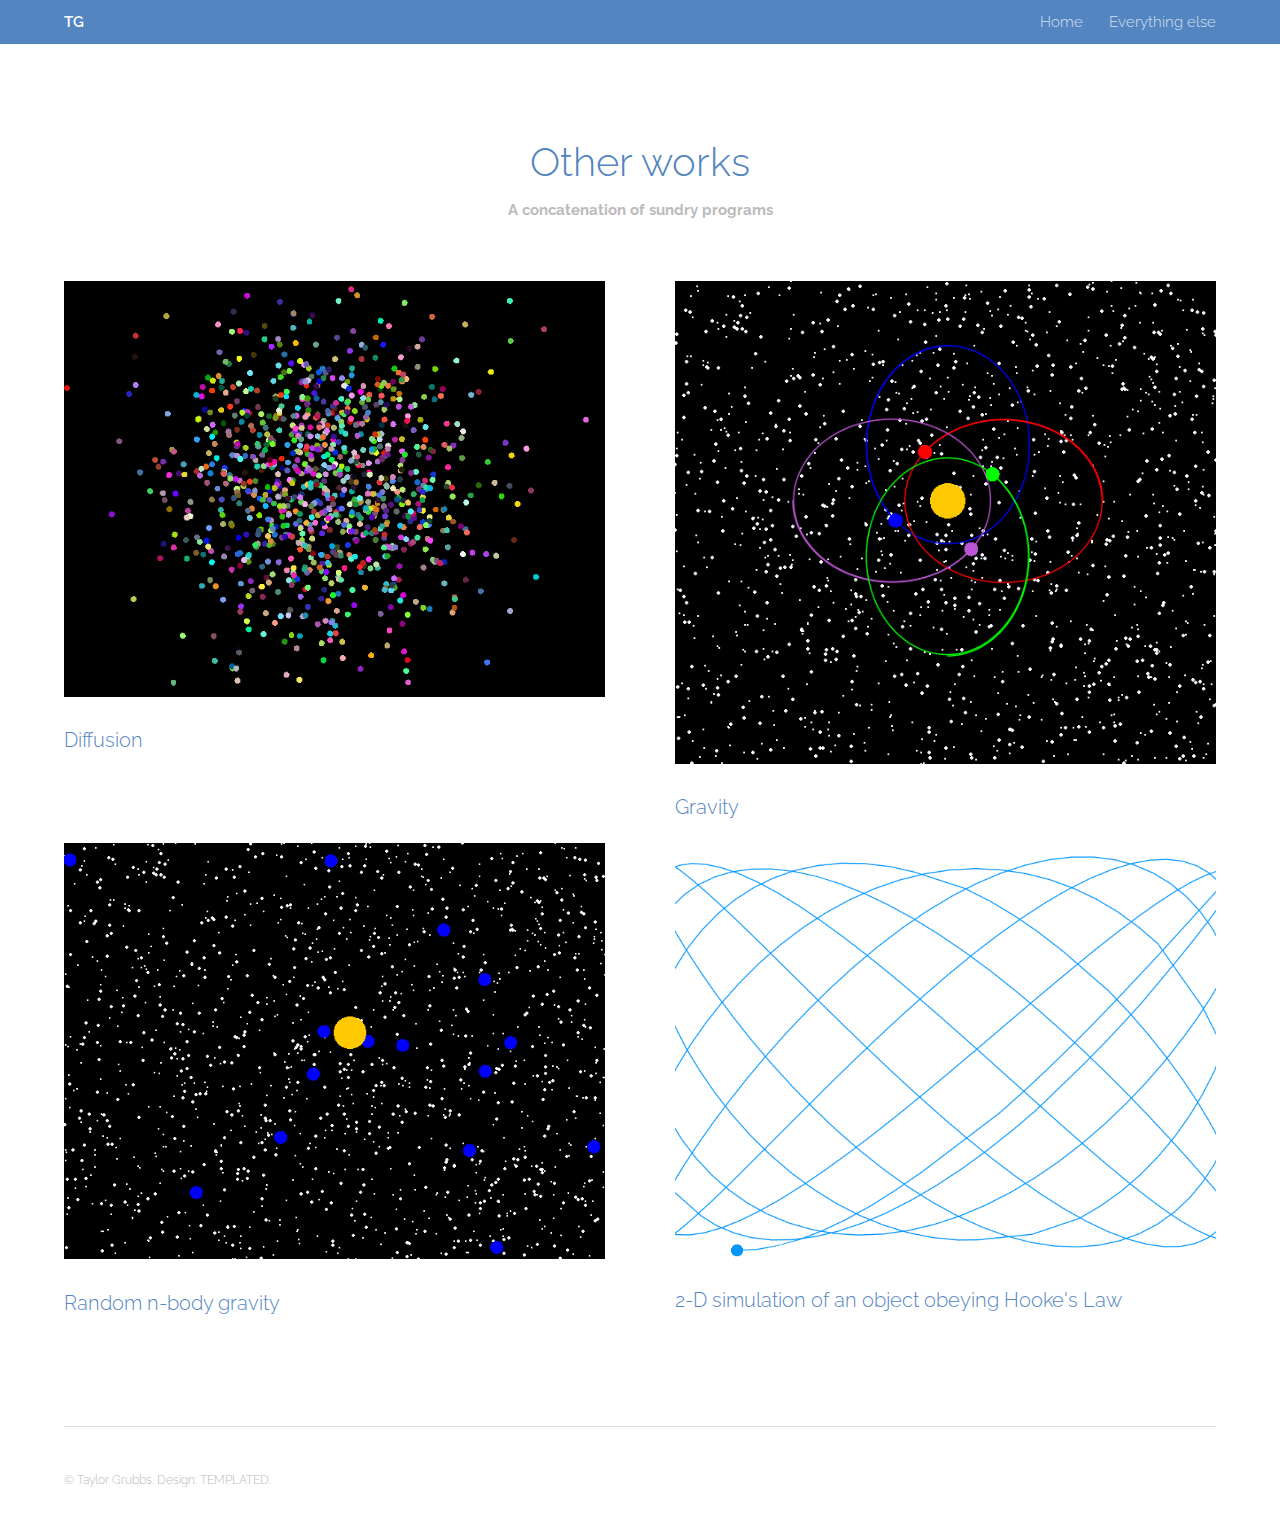
==== commit 53bd3136: "Changed more on the everything else page" ====
--- a/All.html
+++ b/All.html
@@ -20,7 +20,6 @@
 					<nav id="nav">
 						<a href="index.html">Home</a>
 						<a href="All.html">Everything else</a>
-						<a href="elements.html">Other</a>
 					</nav>
 					<a href="#navPanel" class="navPanelToggle"><span class="fa fa-bars"></span></a>
 				</div>
@@ -33,7 +32,6 @@
 						<h2>Other works</h2>
 						<p>A concatenation of sundry programs</p>
 					</header>
-					<p>(Placeholder for an explanation of site)</p>
 					<div class="flex flex-2">
 						<article>
 							<div class="image fit">
@@ -44,7 +42,7 @@
 							<header>
 								<h3>Diffusion</h3>
 							</header>
-							<p>(Placeholder description)</p>
+
 						</article>
 						<article>
 							<div class="image fit">
@@ -55,7 +53,7 @@
 							<header>
 								<h3>Gravity</h3>
 							</header>
-							<p>(Placeholder for description)</p>
+
 						</article>
 						<article>
 							<div class="image fit">
@@ -66,7 +64,7 @@
 							<header>
 								<h3>Random n-body gravity</h3>
 							</header>
-							<p>(Placeholder for description)</p>
+
 						</article>
 						<article>
 							<div class="image fit">
@@ -77,7 +75,7 @@
 							<header>
 								<h3>2-D simulation of an object obeying Hooke's Law</h3>
 							</header>
-							<p>(Placeholder for description)</p>
+
 						</article>
 					</div>
 				</div>
--- a/assets/css/main.css
+++ b/assets/css/main.css
@@ -1669,7 +1669,7 @@
 
 	h2 {
 		font-size: 1.75em;
-		font-weight: 100;
+		font-weight:300;
 	}
 
 	h3 {
@@ -2765,7 +2765,7 @@
 			padding: 0 0.75em;
 			color: inherit;
 			text-decoration: none;
-			font-size: .8em;
+			font-size: 1em;
 		}
 
 			#header a:hover {
@@ -2946,7 +2946,7 @@
 
 		#banner h1 {
 			font-size: 3.5em;
-			font-weight: 100;
+			font-weight: 500;
 			color: #fff;
 			line-height: 1em;
 			margin: 0 0 0.5em 0;
